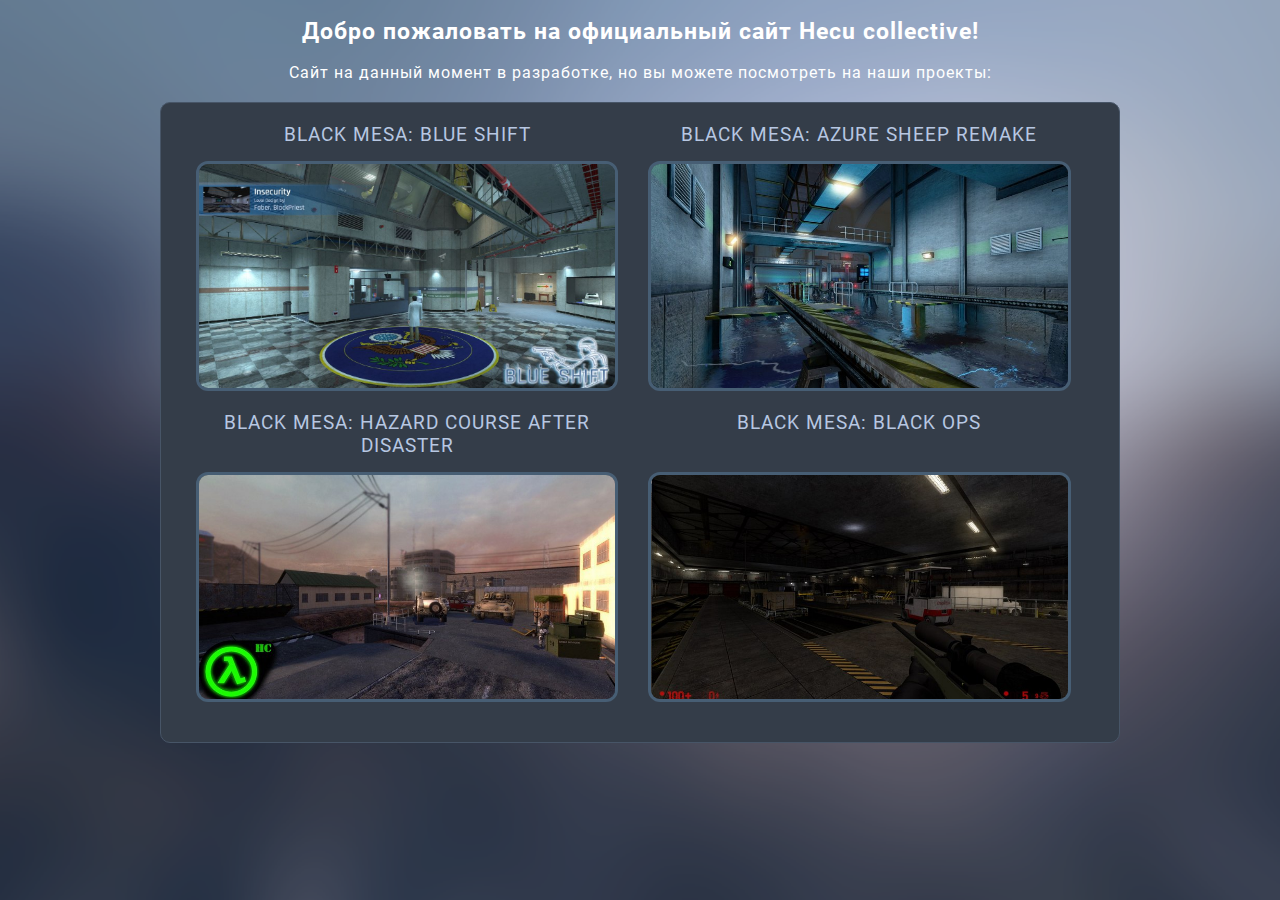
==== ru/index.html @ 64d7721d "сделана заглушка для hecucollective.com" ====
<!DOCTYPE html>
<html lang="ru">
<head>
	<meta charset="UTF-8">
	<meta http-equiv="X-UA-Compatible" content="IE=edge">
	<meta name="viewport" content="width=device-width, initial-scale=1.0">
	<link rel="stylesheet" href="../css/styles.css">
	<meta name="description" content="Мы - Hecu collective. Команда была основана 10 Декабря 2016 года. А в Апреле 2018 г. в основной состав разработчиков присоединился коллектив Azure Sheep , тем самым образовав HECU Collective.">
	<title>Hecu collective | Официальный сайт</title>
</head>
<body>
	<div class="container">
		<h1>Добро пожаловать на официальный сайт Hecu collective!</h1>
		<p>Сайт на данный момент в разработке, но вы можете посмотреть на наши проекты:</p>
        <div class="text-img-link-block">
			<div class="text-img-link-block__item">
				<h2>Black Mesa: Blue Shift</h2>
				<a class="responsive-media" href="https://blueshift.hecucollective.com/ru" title="blueshift.hecucollective.com">
					<img src="../img/insecurity-fab-bp2_hu24cef057e38a575649ea027ddef1f2df_3616887_1200x0_resize_q80_box.jpg" alt="Black Mesa: Blue Shift">
				</a>
			</div>
			<div class="text-img-link-block__item">
				<h2>Black Mesa: Azure Sheep Remake</h2>
				<a class="responsive-media" href="https://www.moddb.com/mods/black-mesa-azure-sheep" title="moddb.com/mods/black-mesa-azure-sheep">
					<img src="../img/asheep_800.jpg" alt="Black Mesa: Azure Sheep Remake">
				</a>
			</div>
			<div class="text-img-link-block__item">
				<h2>Black Mesa: Hazard Сourse After Disaster</h2>
				<a class="responsive-media" href="https://www.moddb.com/mods/black-mesa-hazard-course-after-disaster" title="moddb.com/mods/black-mesa-hazard-course-after-disaster">
					<img src="../img/hc_800.jpg" alt="Black Mesa: Hazard Сourse After Disaster">
				</a>
			</div>
			<div class="text-img-link-block__item">
				<h2>Black Mesa: Black Ops</h2>
				<a class="responsive-media" href="https://www.moddb.com/mods/black-mesa-black-ops" title="moddb.com/mods/black-mesa-black-ops">
					<img src="../img/BO_800.jpg" alt="Black Mesa: Black Ops">
				</a>
			</div>
		</div>
	</div>
</body>
</html>
---- css/styles.css ----
@font-face {
  font-family: 'Roboto';
  font-style: normal;
  font-weight: 400;
  font-display: swap;
  src: url("../fonts/Roboto-Regular.woff2") format("woff2");
}

@font-face {
  font-family: 'Roboto';
  font-style: normal;
  font-weight: 700;
  font-display: swap;
  src: url("../fonts/Roboto-Bold.woff2") format("woff2");
}

@font-face {
  font-family: 'Rajdhani Semibold';
  font-style: normal;
  font-weight: 600;
  font-display: swap;
  src: url("../fonts/LDI2apCSOBg7S-QT7pbYF_Oqeef2kg.woff2") format("woff2");
  unicode-range: U+0900-097F, U+1CD0-1CF6, U+1CF8-1CF9, U+200C-200D, U+20A8, U+20B9, U+25CC, U+A830-A839, U+A8E0-A8FB;
}

@font-face {
  font-family: 'Rajdhani Semibold';
  font-style: normal;
  font-weight: 600;
  font-display: swap;
  src: url("../fonts/LDI2apCSOBg7S-QT7pbYF_Oleef2kg.woff2") format("woff2");
  unicode-range: U+0100-024F, U+0259, U+1E00-1EFF, U+2020, U+20A0-20AB, U+20AD-20CF, U+2113, U+2C60-2C7F, U+A720-A7FF;
}

@font-face {
  font-family: 'Rajdhani Semibold';
  font-style: normal;
  font-weight: 600;
  font-display: swap;
  src: url("../fonts/LDI2apCSOBg7S-QT7pbYF_Oreec.woff2") format("woff2");
  unicode-range: U+0000-00FF, U+0131, U+0152-0153, U+02BB-02BC, U+02C6, U+02DA, U+02DC, U+2000-206F, U+2074, U+20AC, U+2122, U+2191, U+2193, U+2212, U+2215, U+FEFF, U+FFFD;
}

* {
  margin: 0;
  padding: 0;
}

* {
  box-sizing: border-box;
}

html[lang="ru"] h1 {
  font-family: 'Roboto';
  font-size: 23px;
  line-height: 23px;
}

body {
  min-width: 320px;
  font-family: 'Rajdhani Semibold';
  background: url("../img/2021-1-bg.png") no-repeat #38424f;
  background-size: cover;
  color: #fff;
  letter-spacing: 1px;
  background-attachment: fixed;
}

img {
  display: block;
  max-width: 100%;
}

a {
  display: block;
}

h1 {
  text-align: center;
  margin-bottom: 20px;
}

@media (max-width: 768px) {
  h1 {
    font-size: 21px;
    line-height: 18px;
    padding: 0 10px;
  }
}

h1 + p {
  font-family: 'Roboto';
  margin-bottom: 20px;
  text-align: center;
}

@media (max-width: 768px) {
  h1 + p {
    padding: 0 10px;
  }
}

.container {
  max-width: 960px;
  margin: 20px auto 0;
}

.text-img-link-block {
  display: flex;
  flex-direction: column;
  border: 1px solid #475567;
  border-radius: 10px;
  background: #343d49;
  padding: 20px;
}

@media (min-width: 800px) {
  .text-img-link-block {
    flex-wrap: wrap;
    flex-direction: row;
  }
}

.text-img-link-block__item {
  display: flex;
  flex-direction: column;
  justify-content: space-between;
  margin: 0 15px 20px;
}

@media (min-width: 800px) {
  .text-img-link-block__item {
    flex: 0 0 46%;
  }
}

.text-img-link-block__item h2 {
  font-family: 'Roboto';
  color: #b7c7e2;
  text-align: center;
  text-transform: uppercase;
  font-weight: normal;
  margin-bottom: 15px;
  font-size: 19px;
}

.text-img-link-block__item a {
  display: block;
  overflow: hidden;
  border: 3px solid #475e74;
  border-radius: 12px;
}

.text-img-link-block__item a:hover {
  border: 3px solid #55adff;
  transition: .3s;
}

.text-img-link-block__item a:hover img {
  filter: opacity(65%);
  transition: .3s;
}

.responsive-media {
  position: relative;
  padding-bottom: 53%;
  overflow: hidden;
}

.responsive-media img {
  position: absolute;
  top: 0;
  left: 0;
  object-fit: cover;
}
/*# sourceMappingURL=styles.css.map */
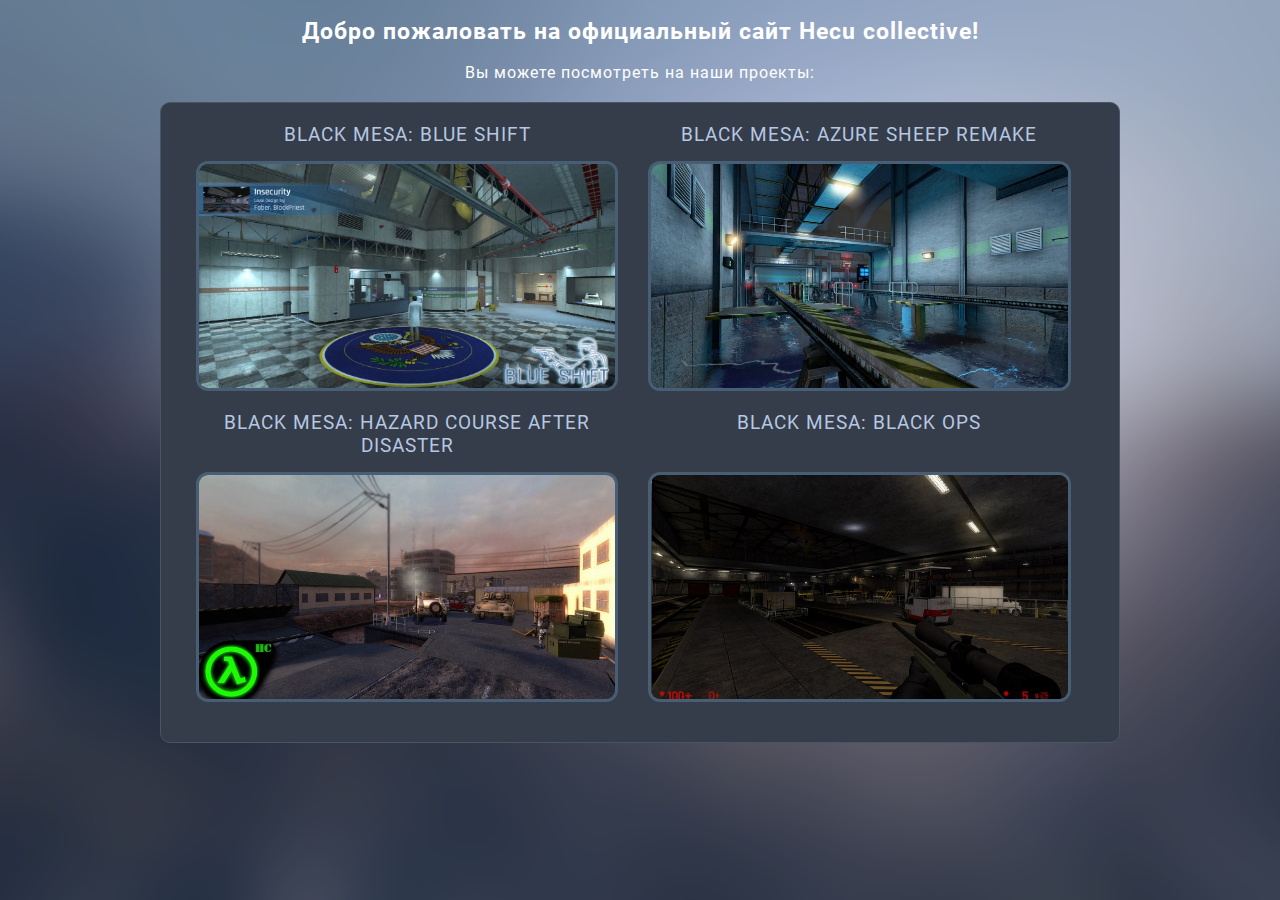
==== commit 292fe3d9: "changed paragraph text" ====
--- a/ru/index.html
+++ b/ru/index.html
@@ -11,7 +11,7 @@
 <body>
 	<div class="container">
 		<h1>Добро пожаловать на официальный сайт Hecu collective!</h1>
-		<p>Сайт на данный момент в разработке, но вы можете посмотреть на наши проекты:</p>
+		<p>Вы можете посмотреть на наши проекты:</p>
         <div class="text-img-link-block">
 			<div class="text-img-link-block__item">
 				<h2>Black Mesa: Blue Shift</h2>
